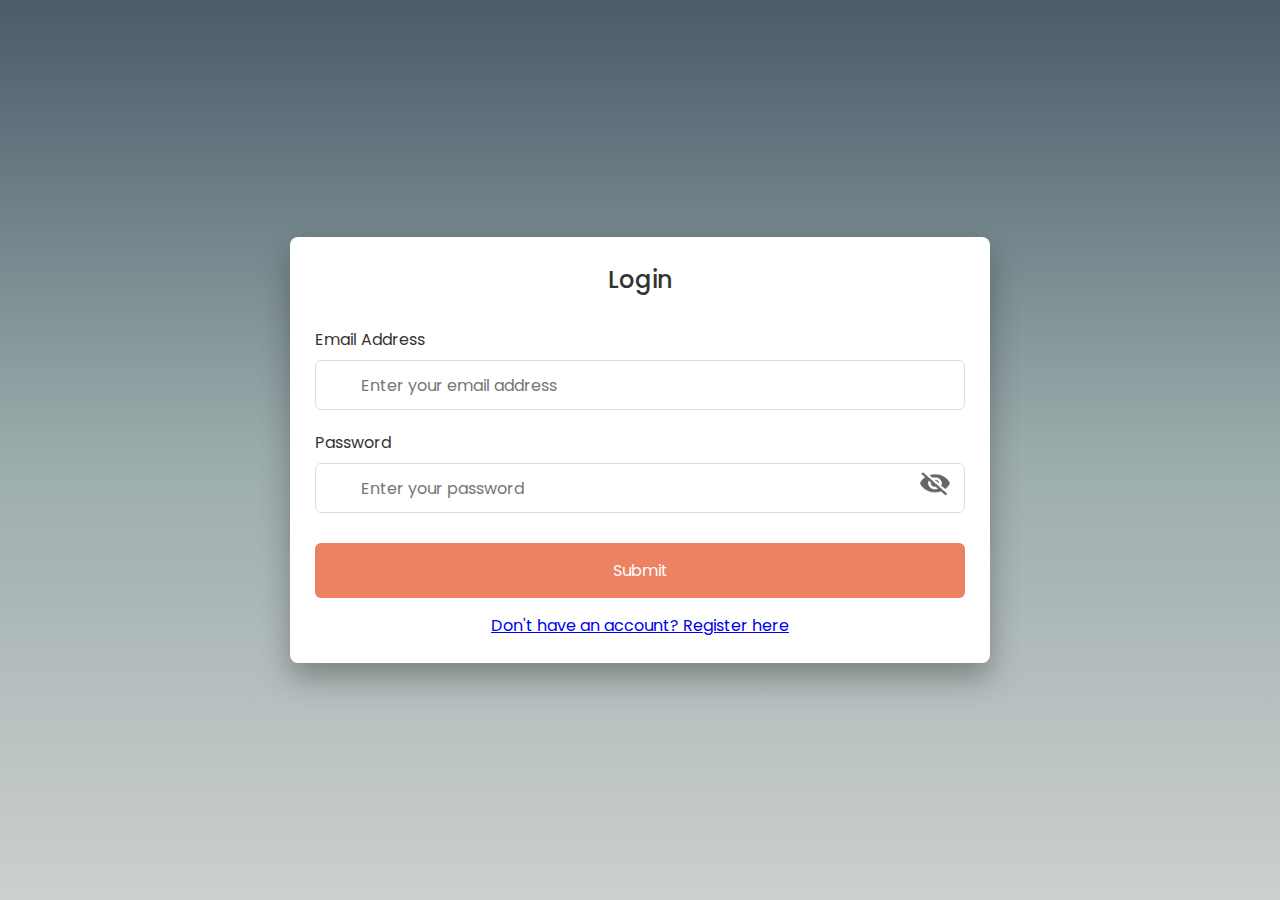
==== login.html @ 26f78e58 "third" ====
<!DOCTYPE html>
<html lang="en">
<head>
    <meta charset="UTF-8">
    <meta name="viewport" content="width=device-width, initial-scale=1.0">
    <title>Log in</title>
    <link
      rel="stylesheet"
      href="https://cdnjs.cloudflare.com/ajax/libs/font-awesome/6.4.0/css/all.min.css"
    />
    <link
      href="https://fonts.googleapis.com/css2?family=Poppins:wght@400;600&display=swap"
      rel="stylesheet"
    />
    <link rel="stylesheet" href="style-login.css" />
</head>
<body>
    <section class="container">
        <header>Login</header>
        <form action="#" class="form">
            <div class="input-box">
                <label>Email Address</label>
                <input type="text" placeholder="Enter your email address">
            </div>

            <div class="input-box">
                <label>Password</label>
                <div class="password-container">
                    <input type="password" placeholder="Enter your password" id="password">
                    <img src="eye-close.png" class="eye-icon" id="eyeicon" alt="Toggle password visibility">
                </div>
            </div>

            <button type="submit">Submit</button>
            <a href="reg.html">Don't have an account? Register here</a>
        </form>
    </section>

    <script>
        let eyeicon = document.getElementById("eyeicon");
        let password = document.getElementById("password");

        eyeicon.onclick = function() {
            if (password.type === "password") {
                password.type = "text"; 
                eyeicon.src = "eye-open.png"; 
            } else {
                password.type = "password"; 
                eyeicon.src = "eye-close.png"; 
            }
        }
    </script>

</body>
</html>
---- style-login.css ----
* {
    margin: 0;
    padding: 0;
    box-sizing: border-box;
    font-family: "Poppins", sans-serif;
}

body {
    min-height: 100vh;
    display: flex;
    align-items: center;
    justify-content: center;
    background: linear-gradient(#4A5C6A, #9BABAB, #CCD0CF);
}

.container {
    position: relative;
    max-width: 700px;
    width: 100%;
    background: #fff;
    padding: 25px;
    border-radius: 8px;
    box-shadow: 0 15px 30px rgba(0, 0, 0, 0.3);
}

.container header {
    font-size: 1.5rem;
    color: #333;
    font-weight: 500;
    text-align: center;  
}

.container .form {
    margin-top: 30px;
}

.form .input-box {
    width: 100%;
    margin-top: 20px;
}

.input-box label {
    color: #333;
}

.password-container {
    position: relative; /* Позволяет позиционировать дочерние элементы */
}

.form .input-box input {
    height: 50px;
    width: 100%; /* Использует полную ширину контейнера */
    outline: none;
    font-size: 1rem;
    color: #707070;
    margin-top: 8px;
    border: 1px solid #ddd;
    border-radius: 6px;
    padding: 0 45px; /* Добавлено дополнительное внутреннее поле справа для иконки */
}

.eye-icon {
    position: absolute; /* Позиционирование изображения */
    right: 15px; /* Отступ от правого края */
    top: 50%; /* Центрирование по вертикали */
    transform: translateY(-50%); /* Центрирование по вертикали */
    width: 30px; /* Ширина изображения */
    cursor: pointer; /* Курсор при наведении */
}

.form button {
    height: 55px;
    width: 100%;
    color: #fff;
    font-size: 1rem;
    border: none;
    margin-top: 30px;
    cursor: pointer;
    border-radius: 6px;
    font-weight: 400;
    background-color: #EC8164;
    transition: background-color 0.3s ease, color 0.3s ease;    
}

.form button:hover {
   background-color: #ffffff; 
   color: #EC8164;
}

.form a {
    display: block; 
    height: auto; 
    margin-top: 15px; 
    text-align: center; 
 }

@media screen and (max-width: 500px) {
   .form .column {
       flex-wrap: wrap; 
   }
}
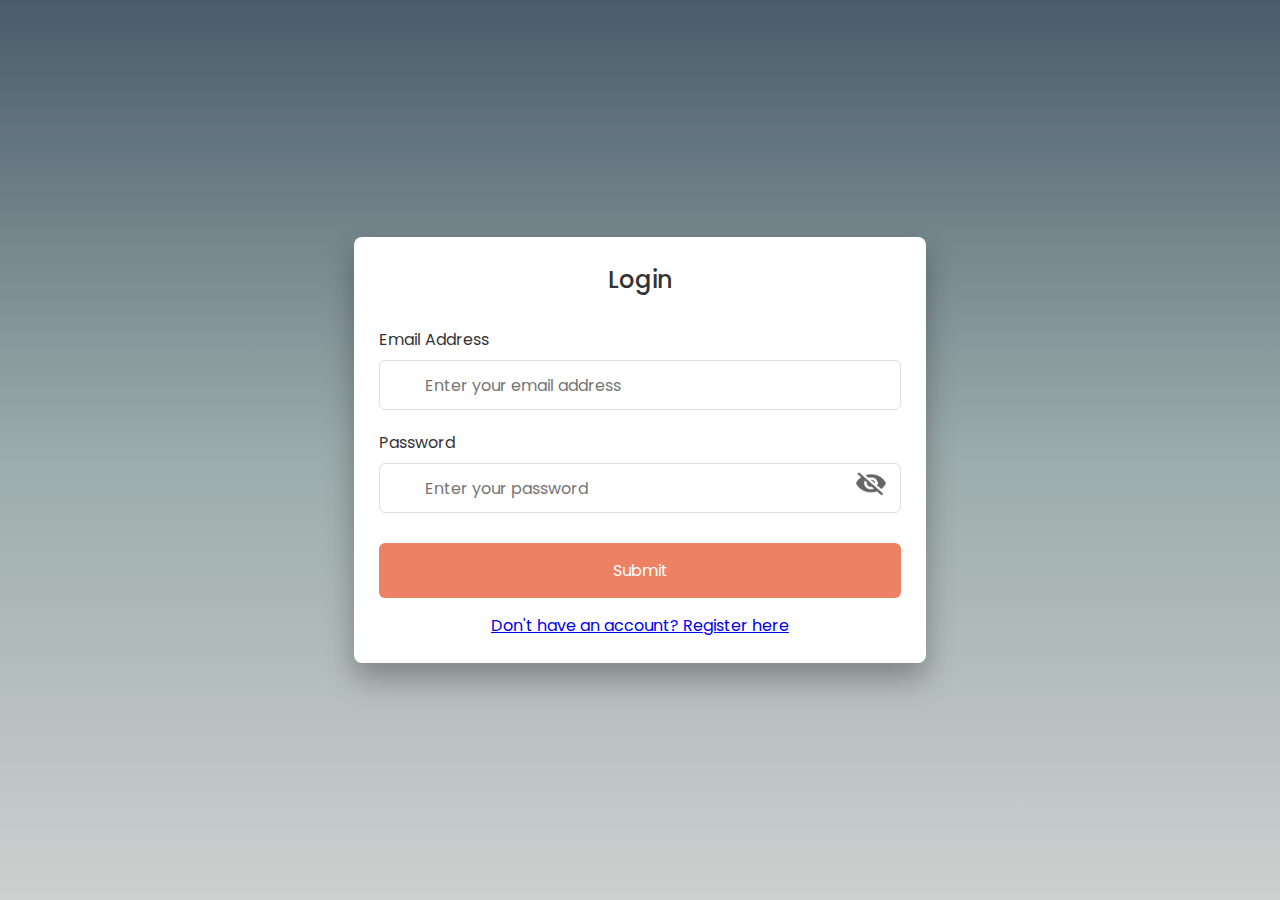
==== commit 6a1bf987: "third" ====
--- a/login.html
+++ b/login.html
@@ -15,30 +15,38 @@
     <link rel="stylesheet" href="style-login.css" />
 </head>
 <body>
-    <section class="container">
-        <header>Login</header>
-        <form action="#" class="form">
-            <div class="input-box">
-                <label>Email Address</label>
-                <input type="text" placeholder="Enter your email address">
-            </div>
 
-            <div class="input-box">
-                <label>Password</label>
-                <div class="password-container">
-                    <input type="password" placeholder="Enter your password" id="password">
-                    <img src="eye-close.png" class="eye-icon" id="eyeicon" alt="Toggle password visibility">
+    <div class = "app">
+        <section class="container">
+            <header>Login</header>
+            <form action="#" class="form" id="login-form">
+                <div class="input-box">
+                    <label>Email Address</label>
+                    <input type="text" placeholder="Enter your email address" id="email">
                 </div>
-            </div>
 
-            <button type="submit">Submit</button>
-            <a href="reg.html">Don't have an account? Register here</a>
-        </form>
-    </section>
+                <div class="input-box">
+                    <label>Password</label>
+                    <div class="password-container">
+                        <input type="password" placeholder="Enter your password" id="password">
+                        <img src="eye-close.png" class="eye-icon" id="eyeicon" alt="Toggle password visibility">
+                    </div>
+                </div>
 
+                <button type="submit">Submit</button>
+                <a href="reg.html">Don't have an account? Register here</a>
+            </form>
+        </section>
+
+        <p id="error">Input can't be empty!</p>
+    </div>
+    
     <script>
         let eyeicon = document.getElementById("eyeicon");
         let password = document.getElementById("password");
+        let email = document.getElementById("email");
+        let errorMessage = document.getElementById("error");
+        let loginForm = document.getElementById("login-form");
 
         eyeicon.onclick = function() {
             if (password.type === "password") {
@@ -49,6 +57,21 @@
                 eyeicon.src = "eye-close.png"; 
             }
         }
+
+        loginForm.onsubmit = function(event) {
+            event.preventDefault();
+            
+            
+            errorMessage.style.display = "none";
+
+            
+            if (email.value.trim() === "" || password.value.trim() === "") {
+                errorMessage.style.display = "block"; 
+            } else {
+                
+                window.location.href = "index.html";
+            }
+        }
     </script>
 
 </body>
--- a/style-login.css
+++ b/style-login.css
@@ -44,28 +44,28 @@
 }
 
 .password-container {
-    position: relative; /* Позволяет позиционировать дочерние элементы */
+    position: relative;
 }
 
 .form .input-box input {
     height: 50px;
-    width: 100%; /* Использует полную ширину контейнера */
+    width: 100%;
     outline: none;
     font-size: 1rem;
-    color: #707070;
+    color: #232936;
     margin-top: 8px;
     border: 1px solid #ddd;
     border-radius: 6px;
-    padding: 0 45px; /* Добавлено дополнительное внутреннее поле справа для иконки */
+    padding: 0 45px;
 }
 
 .eye-icon {
-    position: absolute; /* Позиционирование изображения */
-    right: 15px; /* Отступ от правого края */
-    top: 50%; /* Центрирование по вертикали */
-    transform: translateY(-50%); /* Центрирование по вертикали */
-    width: 30px; /* Ширина изображения */
-    cursor: pointer; /* Курсор при наведении */
+    position: absolute;
+    right: 15px; 
+    top: 50%;
+    transform: translateY(-50%);
+    width: 30px;
+    cursor: pointer;
 }
 
 .form button {
@@ -94,6 +94,16 @@
     text-align: center; 
  }
 
+ #error {
+    text-align: center;
+    display: none;
+    background-color: #ffffff;
+    color: #ff5c5c;
+    margin-top: 1.5em;
+    padding: 1em 0;
+    border-radius: 0.5em;
+  }
+
 @media screen and (max-width: 500px) {
    .form .column {
        flex-wrap: wrap; 
